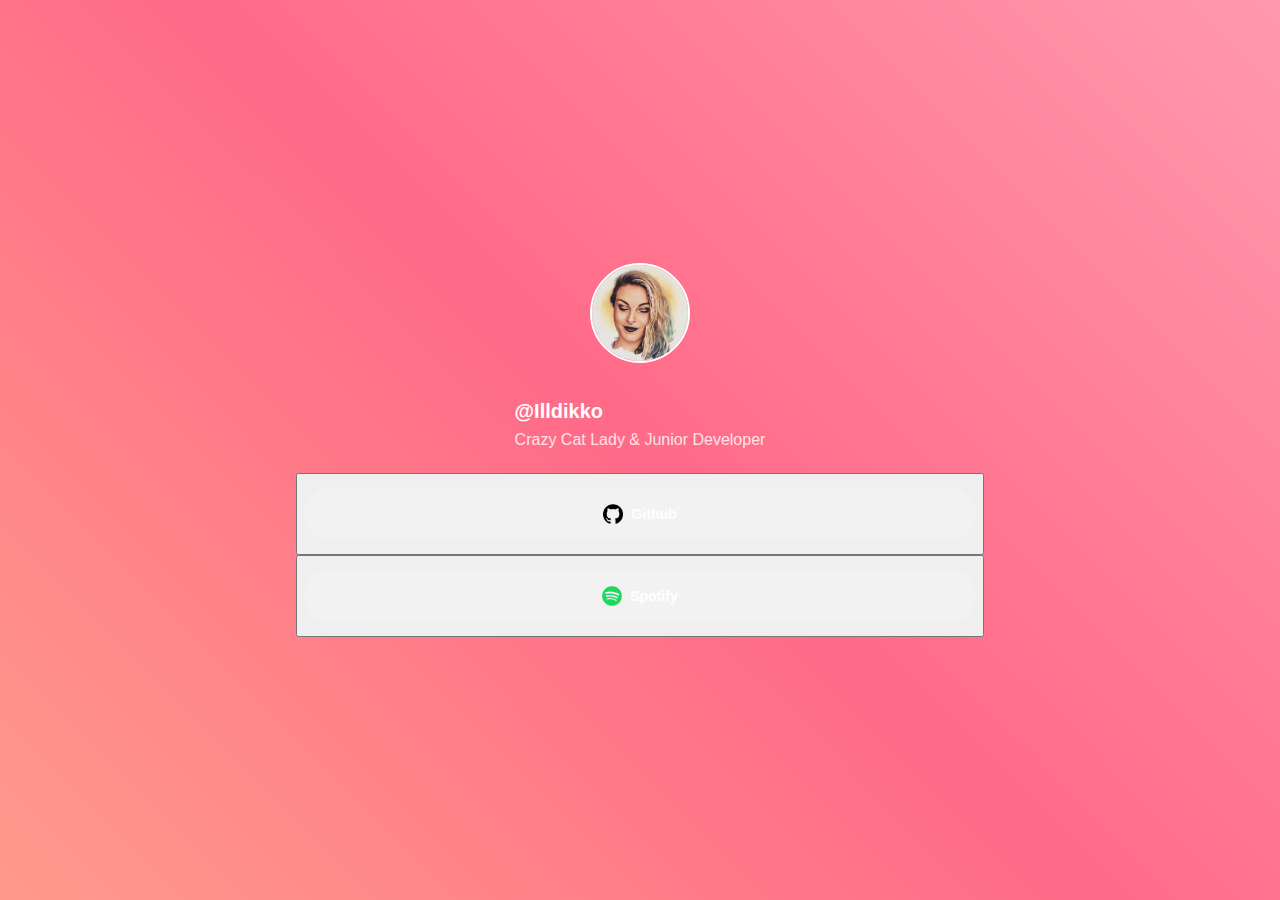
==== Linktree Coline/index.html @ 65a65602 "Add files via upload" ====
<!DOCTYPE html>
<html lang="en">

<head>
    <meta charset="UTF-8">
    <meta name="viewport" content="width=device-width, initial-scale=1.0">
    <link rel="stylesheet" href="/assets/reset.css">
    <link rel="stylesheet" href="./assets/style.css">
    <title>Linktree Coline</title>
</head>

<body>
    <div id="profpic">
        <img class="profilepicture" alt="photo de profile"
            src="./assets/img/281762782_10228266313466791_7759571792286691587_n.jpg">
    </div>
    <div>
        <h1 class="text" id="title-text">@Illdikko</h1>
        <h2 class="text" id="undertitle-text">Crazy Cat Lady & Junior Developer</h2>
    </div>
    <div>
        <div>
            <button>
                <a href="https://github.com/illdikko" class="button" id="github">
                <img src="./assets/img/25231.png" class="logo" id="githublogo">
                <span class="btn-text">Github</span></a>
            </button>
        </div>
        <div>
            <button>
                <a href="https://open.spotify.com/user/mllec_33" class="button" id="spotify">
                <img src="./assets/img/Spotify_Primary_Logo_RGB_Green.png" class="logo" id="spotifylogo">
                <span class="btn-text">Spotify</span></a></button>
        </div>
    </div>
</body>

</html>
---- Linktree Coline/assets/style.css ----
body {
    font-family: 'Arial', sans-serif;
    background: linear-gradient(45deg, #FF9A8B, #FF6A88, #FF99AC);
    margin: 0;
    padding: 0;
    display: flex;
    flex-direction: column;
    align-items: center;
    justify-content: center;
    min-height: 100vh;
    color: #fff;
}

#profpic {
    margin-bottom: 20px;
}

.profilepicture {
    width: 96px;
    height: 96px;
    border-radius: 50%;
    border: 2px solid #fff;
}

#title-text {
    font-size: 20px;
    font-weight: 700;
    margin-bottom: 8px;
}

#undertitle-text {
    font-size: 16px;
    font-weight: 400;
    margin-top: 0;
    margin-bottom: 24px;
    opacity: 0.8;
}

.button {
    display: flex;
    align-items: center;
    justify-content: center;
    width: 50vw;
    max-width: 680px;
    margin: 12px 0;
    padding: 16px;
    background-color: rgba(255, 255, 255, 0.2);
    border-radius: 50px;
    text-decoration: none;
    color: #fff;
    font-weight: 600;
}

.logo {
    width: 20px;
    height: 20px;
    margin-right: 8px;
}

.btn-text {
    font-size: 14px;
}
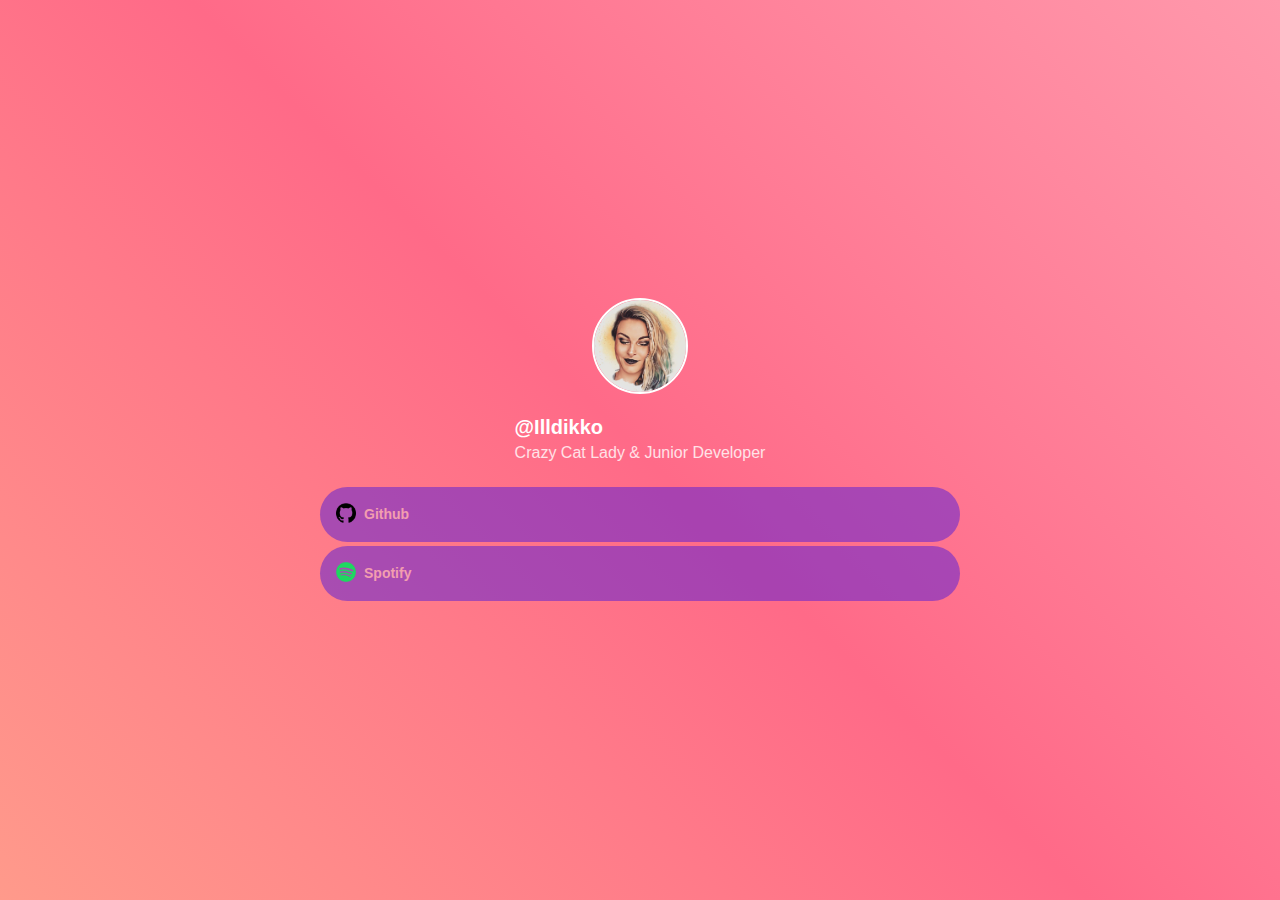
==== commit 60baecc3: "tinkered CSS" ====
--- a/Linktree Coline/index.html
+++ b/Linktree Coline/index.html
@@ -4,7 +4,7 @@
 <head>
     <meta charset="UTF-8">
     <meta name="viewport" content="width=device-width, initial-scale=1.0">
-    <link rel="stylesheet" href="/assets/reset.css">
+    <link rel="stylesheet" href="./assets/reset.css">
     <link rel="stylesheet" href="./assets/style.css">
     <title>Linktree Coline</title>
 </head>
@@ -18,21 +18,25 @@
         <h1 class="text" id="title-text">@Illdikko</h1>
         <h2 class="text" id="undertitle-text">Crazy Cat Lady & Junior Developer</h2>
     </div>
-    <div>
-        <div>
-            <button>
-                <a href="https://github.com/illdikko" class="button" id="github">
-                <img src="./assets/img/25231.png" class="logo" id="githublogo">
-                <span class="btn-text">Github</span></a>
-            </button>
-        </div>
-        <div>
-            <button>
-                <a href="https://open.spotify.com/user/mllec_33" class="button" id="spotify">
-                <img src="./assets/img/Spotify_Primary_Logo_RGB_Green.png" class="logo" id="spotifylogo">
-                <span class="btn-text">Spotify</span></a></button>
-        </div>
+    <!-- <div> -->
+    <div class="btn-link">
+        <!-- <button> -->
+        <a href="https://github.com/illdikko" class="button" id="github">
+            <div class="btn-img"><img src="./assets/img/25231.png" class="logo" id="githublogo"></div>
+            <span class="btn-text">Github</span>
+        </a>
+        <!-- </button> -->
     </div>
+    <div class="btn-link">
+        <!-- <button> -->
+        <a href="https://open.spotify.com/user/mllec_33" class="button" id="spotify">
+            <div class="btn-img"><img src="./assets/img/Spotify_Primary_Logo_RGB_Green.png" class="logo"
+                    id="spotifylogo"></div>
+            <span class="btn-text">Spotify</span>
+        </a>
+        <!-- </button> -->
+    </div>
+    <!-- </div> -->
 </body>
 
 </html>--- a/Linktree Coline/assets/style.css
+++ b/Linktree Coline/assets/style.css
@@ -38,20 +38,29 @@
 
 .button {
     display: flex;
-    align-items: center;
-    justify-content: center;
+    align-items:center;
+    justify-content: flex;
     width: 50vw;
     max-width: 680px;
-    margin: 12px 0;
+    margin: 2px 0;
     padding: 16px;
-    background-color: rgba(255, 255, 255, 0.2);
+    background-color: hwb(253 7% 11% / 0.452);
+    opacity:1;
     border-radius: 50px;
     text-decoration: none;
-    color: #fff;
     font-weight: 600;
 }
 
+.btn-link{
+    display: flex;
+}
+
+.btn-img{
+    align-self: flex-start;
+}
+
 .logo {
+    
     width: 20px;
     height: 20px;
     margin-right: 8px;
@@ -59,4 +68,5 @@
 
 .btn-text {
     font-size: 14px;
+    color: hwb(348 62% 5%);
 }